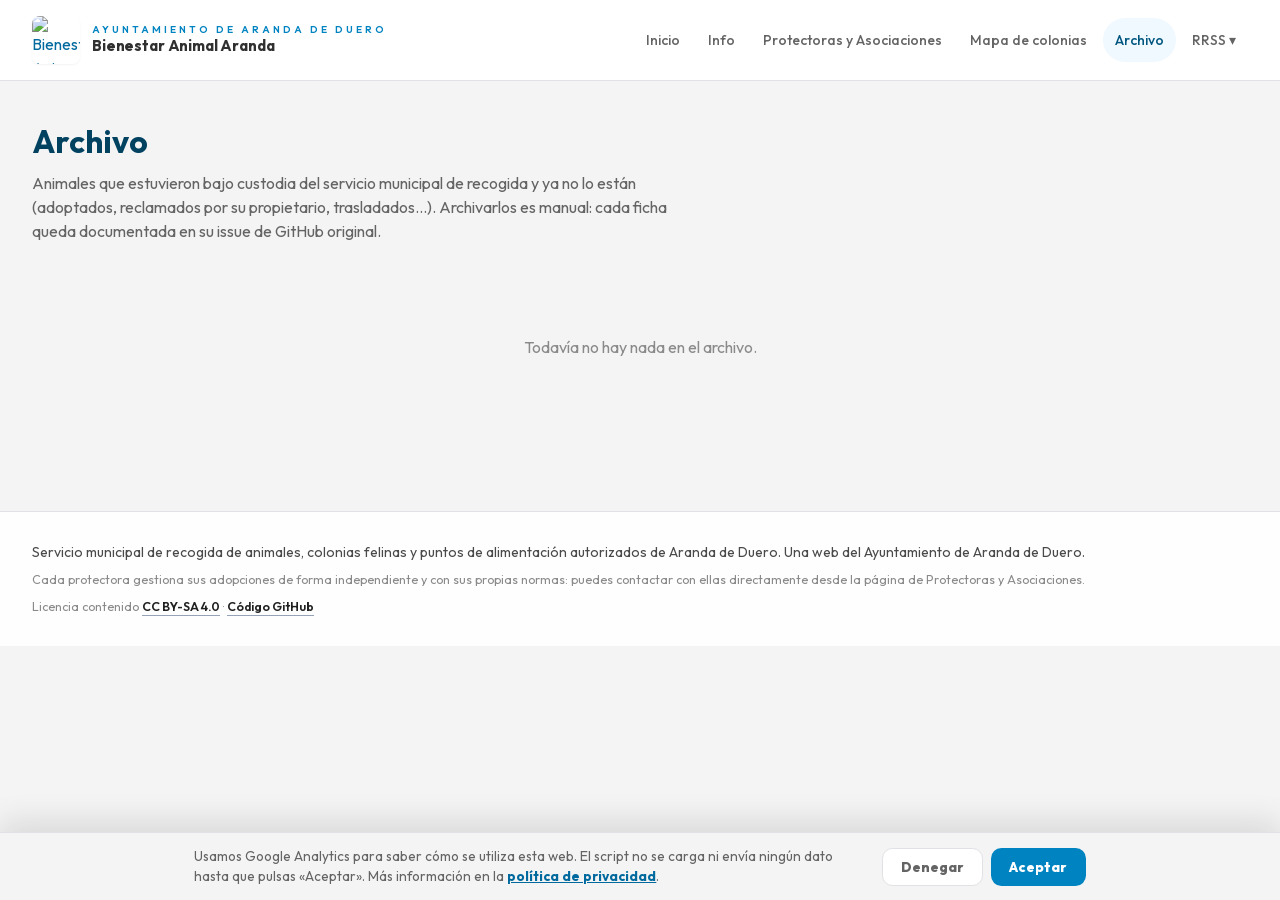
==== archivo/index.html @ dad3f27c "Añadir espacio entre el menú y el recuadro del servicio municipal en la portada Sube styles.css a ?v" ====
<!doctype html>
<html lang="es">
<head>
  <meta charset="utf-8">
  <meta name="viewport" content="width=device-width, initial-scale=1">
  <meta name="theme-color" content="#0083c1">
  <base href="../">
  <title>Archivo de animales recogidos — Bienestar Animal Aranda</title>
  <meta name="description" content="Animales que estuvieron bajo custodia del servicio municipal de recogida de Aranda de Duero y ya no lo están: adoptados, reclamados o trasladados.">
  <link rel="canonical" href="https://bienestaranimal.arandadeduero.dev/archivo/">
  <meta property="og:type" content="website">
  <meta property="og:site_name" content="Bienestar Animal Aranda">
  <meta property="og:locale" content="es_ES">
  <meta property="og:title" content="Archivo de animales recogidos — Bienestar Animal Aranda">
  <meta property="og:description" content="Animales que estuvieron bajo custodia del servicio municipal de recogida de Aranda de Duero y ya no lo están: adoptados, reclamados o trasladados.">
  <meta property="og:url" content="https://bienestaranimal.arandadeduero.dev/archivo/">
  <meta property="og:image" content="https://bienestaranimal.arandadeduero.dev/img/og.jpg?v=4">
  <meta property="og:image:width" content="1200">
  <meta property="og:image:height" content="630">
  <meta property="og:image:type" content="image/jpeg">
  <meta property="og:image:alt" content="Bienestar Animal Aranda, del Ayuntamiento de Aranda de Duero: recogida de animales, colonias felinas y puntos de alimentación autorizados. Un cachorro y un gatito jugando.">
  <meta name="twitter:card" content="summary_large_image">
  <meta name="twitter:title" content="Archivo de animales recogidos — Bienestar Animal Aranda">
  <meta name="twitter:description" content="Animales que estuvieron bajo custodia del servicio municipal de recogida de Aranda de Duero y ya no lo están: adoptados, reclamados o trasladados.">
  <meta name="twitter:image" content="https://bienestaranimal.arandadeduero.dev/img/og.jpg?v=4">
  <meta name="twitter:image:alt" content="Bienestar Animal Aranda, del Ayuntamiento de Aranda de Duero: recogida de animales, colonias felinas y puntos de alimentación autorizados. Un cachorro y un gatito jugando.">
  <link rel="icon" href="img/logo-web.jpg">
  <link rel="preload" href="fonts/outfit-latin.woff2?v=1" as="font" type="font/woff2" crossorigin>
  <link rel="stylesheet" href="styles.css?v=26">
  <script type="application/ld+json">
  {
    "@context": "https://schema.org",
    "@type": "BreadcrumbList",
    "itemListElement": [
      { "@type": "ListItem", "position": 1, "name": "Inicio", "item": "https://bienestaranimal.arandadeduero.dev/" },
      { "@type": "ListItem", "position": 2, "name": "Archivo", "item": "https://bienestaranimal.arandadeduero.dev/archivo/" }
    ]
  }
  </script>
</head>
<body>
  <header class="topbar">
    <div class="container topbar__inner">
      <a class="brand" href="./">
        <img class="brand__logo" src="img/logo-web.jpg" alt="Bienestar Animal Aranda" width="48" height="48">
        <span class="brand__text">
          <span class="brand__kicker">Ayuntamiento de Aranda de Duero</span>
          <span class="brand__title">Bienestar Animal Aranda</span>
        </span>
      </a>
      <button class="nav-toggle" aria-label="Abrir menú" aria-expanded="false" aria-controls="mainnav">☰</button>
      <nav class="mainnav" id="mainnav" aria-label="Menú principal">
        <a href="./">Inicio</a>
        <a href="info/">Info</a>
        <a href="protectoras/">Protectoras y Asociaciones</a>
        <a href="mapa-colonias/">Mapa de colonias</a>
        <a href="archivo/" class="is-active">Archivo</a>
        <div class="nav-dropdown" data-nav-dropdown>
          <button class="nav-dropdown__toggle" type="button" aria-haspopup="true" aria-expanded="false">RRSS ▾</button>
          <div class="nav-dropdown__menu">
            <a href="https://www.instagram.com/ayuntamientoarandadeduero" target="_blank" rel="noopener">📷 Instagram</a>
            <a href="https://www.facebook.com/aytoarandadeduero" target="_blank" rel="noopener">📘 Facebook</a>
          </div>
        </div>
      </nav>
    </div>
  </header>

  <div class="container">
    <h1 class="page-title">Archivo</h1>
    <p class="page-lead">Animales que estuvieron bajo custodia del servicio municipal de recogida
       y ya no lo están (adoptados, reclamados por su propietario, trasladados...). Archivarlos es
       manual: cada ficha queda documentada en su issue de GitHub original.</p>
  </div>

  <main class="container">
    <ul id="archivo-list" class="archivo-list" aria-label="Fichas archivadas"></ul>
    <p id="archivo-empty" class="empty" hidden>Todavía no hay nada en el archivo.</p>
  </main>

  <footer class="site-footer">
    <div class="container site-footer__inner">
      <p>Servicio municipal de recogida de animales, colonias felinas y puntos de alimentación autorizados
         de Aranda de Duero. Una web del Ayuntamiento de Aranda de Duero.</p>
      <p class="fineprint">Cada protectora gestiona sus adopciones de forma independiente y con sus propias normas:
         puedes contactar con ellas directamente desde la página de Protectoras y Asociaciones.</p>
      <p class="fineprint">Licencia contenido <a href="https://creativecommons.org/licenses/by-sa/4.0/deed.es" target="_blank" rel="noopener">CC BY-SA 4.0</a>
         · <a href="https://github.com/arandadeduero/bienestaranimal" target="_blank" rel="noopener">Código GitHub</a></p>
    </div>
  </footer>

  <div class="analytics-consent" data-analytics-consent role="region" aria-label="Aviso de privacidad y analítica" hidden>
    <p class="analytics-consent-text">
      Usamos Google Analytics para saber cómo se utiliza esta web. El script no se carga ni envía ningún dato hasta que pulsas «Aceptar». Más información en la
      <a href="https://www.arandadeduero.es/politica-privacidad/" target="_blank" rel="noopener">política de privacidad</a>.
    </p>
    <div class="analytics-consent-actions">
      <button class="analytics-consent-btn analytics-consent-deny" type="button" data-analytics-consent-deny>Denegar</button>
      <button class="analytics-consent-btn analytics-consent-accept" type="button" data-analytics-consent-accept>Aceptar</button>
    </div>
  </div>

  <script src="archivo.js?v=3" defer></script>
  <script src="nav.js?v=5" defer></script>
  <script src="analytics.js?v=2" defer></script>
</body>
</html>
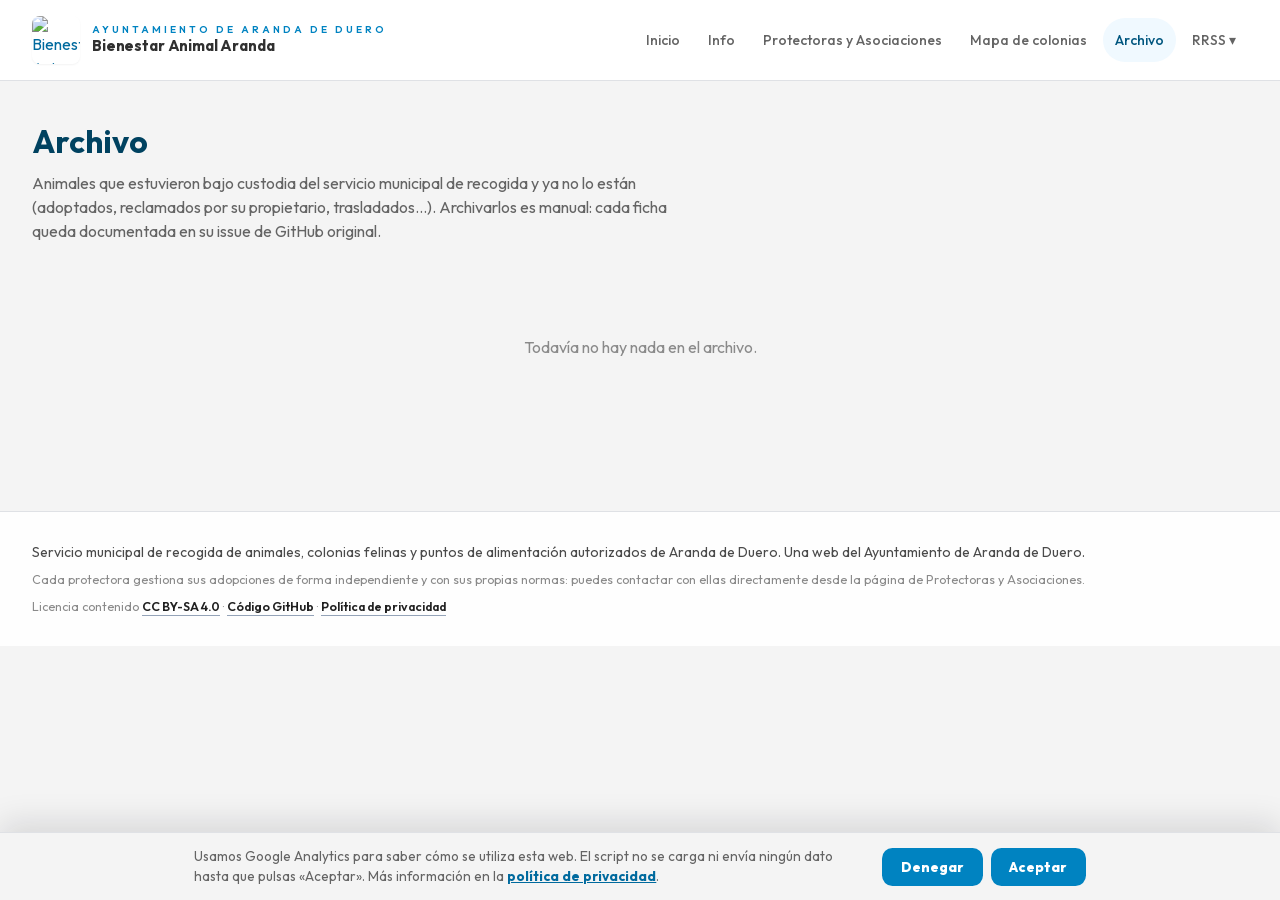
==== commit 291b8ead: "Enlace a la política de privacidad en el pie e igualar los botones del aviso de cookies Aceptar y De" ====
--- a/archivo/index.html
+++ b/archivo/index.html
@@ -26,7 +26,7 @@
   <meta name="twitter:image:alt" content="Bienestar Animal Aranda, del Ayuntamiento de Aranda de Duero: recogida de animales, colonias felinas y puntos de alimentación autorizados. Un cachorro y un gatito jugando.">
   <link rel="icon" href="img/logo-web.jpg">
   <link rel="preload" href="fonts/outfit-latin.woff2?v=1" as="font" type="font/woff2" crossorigin>
-  <link rel="stylesheet" href="styles.css?v=26">
+  <link rel="stylesheet" href="styles.css?v=27">
   <script type="application/ld+json">
   {
     "@context": "https://schema.org",
@@ -85,7 +85,8 @@
       <p class="fineprint">Cada protectora gestiona sus adopciones de forma independiente y con sus propias normas:
          puedes contactar con ellas directamente desde la página de Protectoras y Asociaciones.</p>
       <p class="fineprint">Licencia contenido <a href="https://creativecommons.org/licenses/by-sa/4.0/deed.es" target="_blank" rel="noopener">CC BY-SA 4.0</a>
-         · <a href="https://github.com/arandadeduero/bienestaranimal" target="_blank" rel="noopener">Código GitHub</a></p>
+         · <a href="https://github.com/arandadeduero/bienestaranimal" target="_blank" rel="noopener">Código GitHub</a>
+         · <a href="https://www.arandadeduero.es/politica-privacidad/" target="_blank" rel="noopener">Política de privacidad</a></p>
     </div>
   </footer>
 
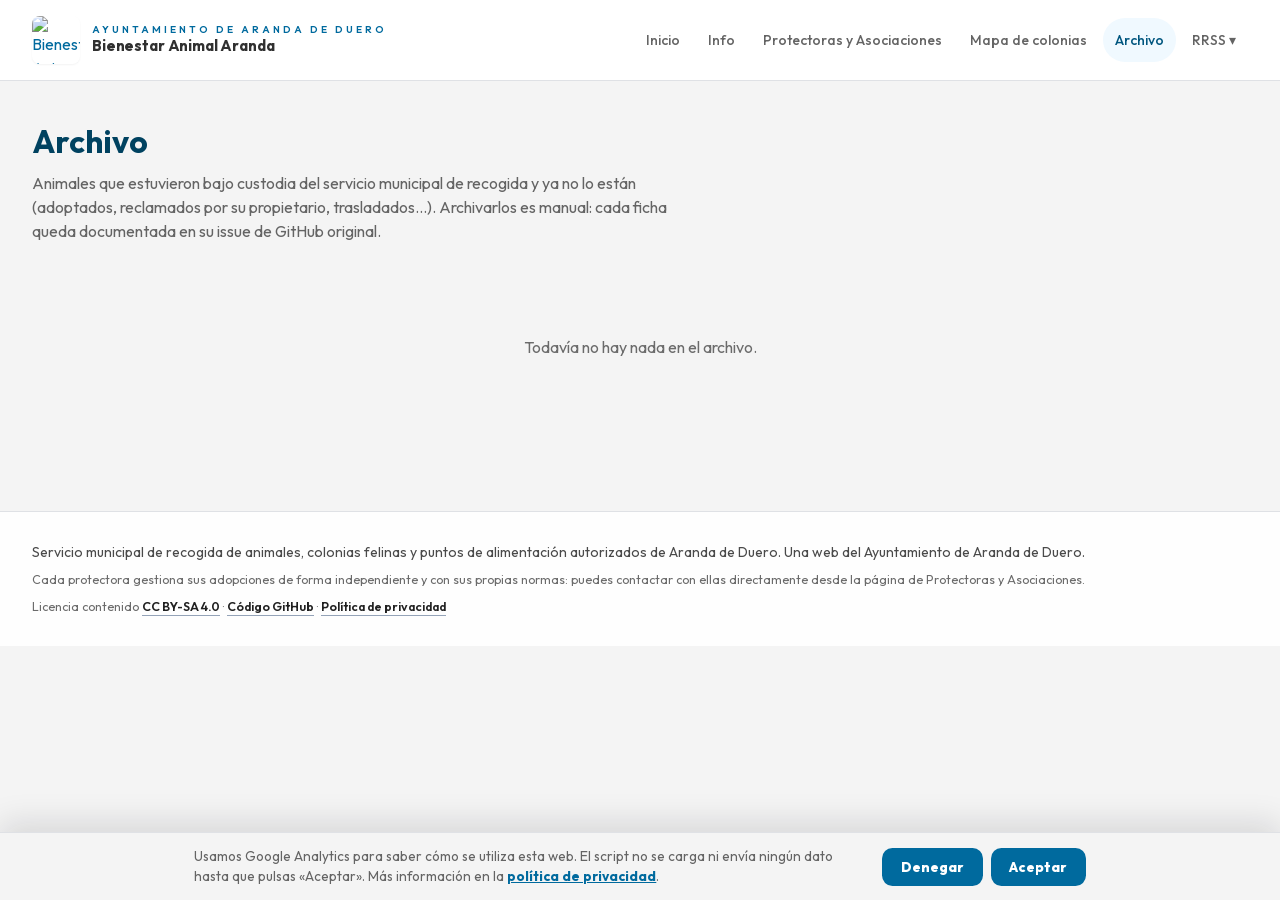
==== commit ed4f2e94: "Mejorar contraste de colores y evitar el salto del pie en Protectoras - --slate-500 a #6b6b6b, rótul" ====
--- a/archivo/index.html
+++ b/archivo/index.html
@@ -26,7 +26,7 @@
   <meta name="twitter:image:alt" content="Bienestar Animal Aranda, del Ayuntamiento de Aranda de Duero: recogida de animales, colonias felinas y puntos de alimentación autorizados. Un cachorro y un gatito jugando.">
   <link rel="icon" href="img/logo-web.jpg">
   <link rel="preload" href="fonts/outfit-latin.woff2?v=1" as="font" type="font/woff2" crossorigin>
-  <link rel="stylesheet" href="styles.css?v=27">
+  <link rel="stylesheet" href="styles.css?v=28">
   <script type="application/ld+json">
   {
     "@context": "https://schema.org",
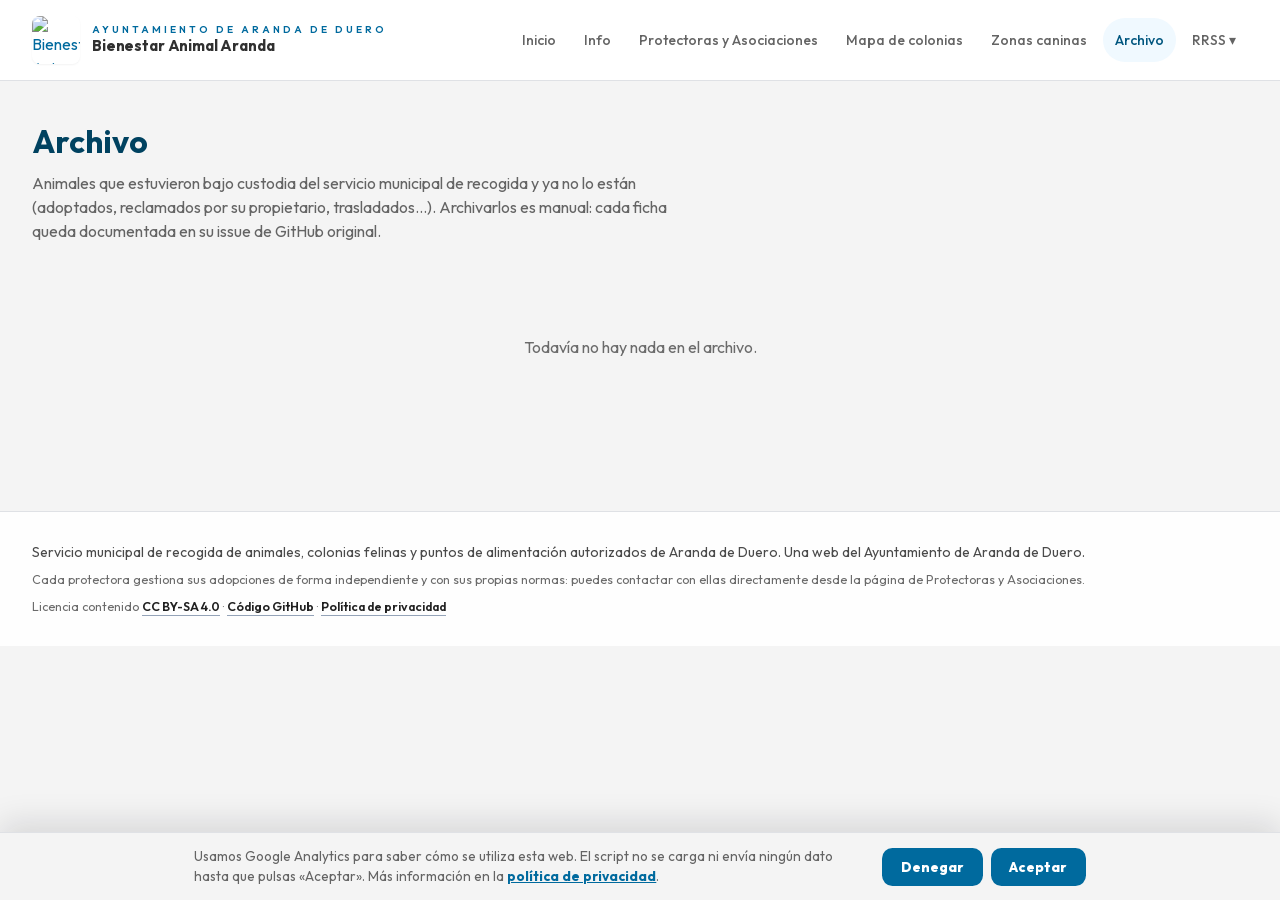
==== commit 1e7c0904: "Añadir la pestaña de zonas de esparcimiento canino Nueva página /zonas-caninas con mapa (base gris d" ====
--- a/archivo/index.html
+++ b/archivo/index.html
@@ -7,14 +7,14 @@
   <base href="../">
   <title>Archivo de animales recogidos — Bienestar Animal Aranda</title>
   <meta name="description" content="Animales que estuvieron bajo custodia del servicio municipal de recogida de Aranda de Duero y ya no lo están: adoptados, reclamados o trasladados.">
-  <link rel="canonical" href="https://bienestaranimal.arandadeduero.dev/archivo/">
+  <link rel="canonical" href="https://bienestaranimal.arandadeduero.es/archivo/">
   <meta property="og:type" content="website">
   <meta property="og:site_name" content="Bienestar Animal Aranda">
   <meta property="og:locale" content="es_ES">
   <meta property="og:title" content="Archivo de animales recogidos — Bienestar Animal Aranda">
   <meta property="og:description" content="Animales que estuvieron bajo custodia del servicio municipal de recogida de Aranda de Duero y ya no lo están: adoptados, reclamados o trasladados.">
-  <meta property="og:url" content="https://bienestaranimal.arandadeduero.dev/archivo/">
-  <meta property="og:image" content="https://bienestaranimal.arandadeduero.dev/img/og.jpg?v=4">
+  <meta property="og:url" content="https://bienestaranimal.arandadeduero.es/archivo/">
+  <meta property="og:image" content="https://bienestaranimal.arandadeduero.es/img/og.jpg?v=4">
   <meta property="og:image:width" content="1200">
   <meta property="og:image:height" content="630">
   <meta property="og:image:type" content="image/jpeg">
@@ -22,7 +22,7 @@
   <meta name="twitter:card" content="summary_large_image">
   <meta name="twitter:title" content="Archivo de animales recogidos — Bienestar Animal Aranda">
   <meta name="twitter:description" content="Animales que estuvieron bajo custodia del servicio municipal de recogida de Aranda de Duero y ya no lo están: adoptados, reclamados o trasladados.">
-  <meta name="twitter:image" content="https://bienestaranimal.arandadeduero.dev/img/og.jpg?v=4">
+  <meta name="twitter:image" content="https://bienestaranimal.arandadeduero.es/img/og.jpg?v=4">
   <meta name="twitter:image:alt" content="Bienestar Animal Aranda, del Ayuntamiento de Aranda de Duero: recogida de animales, colonias felinas y puntos de alimentación autorizados. Un cachorro y un gatito jugando.">
   <link rel="icon" href="img/logo-web.jpg">
   <link rel="preload" href="fonts/outfit-latin.woff2?v=1" as="font" type="font/woff2" crossorigin>
@@ -32,8 +32,8 @@
     "@context": "https://schema.org",
     "@type": "BreadcrumbList",
     "itemListElement": [
-      { "@type": "ListItem", "position": 1, "name": "Inicio", "item": "https://bienestaranimal.arandadeduero.dev/" },
-      { "@type": "ListItem", "position": 2, "name": "Archivo", "item": "https://bienestaranimal.arandadeduero.dev/archivo/" }
+      { "@type": "ListItem", "position": 1, "name": "Inicio", "item": "https://bienestaranimal.arandadeduero.es/" },
+      { "@type": "ListItem", "position": 2, "name": "Archivo", "item": "https://bienestaranimal.arandadeduero.es/archivo/" }
     ]
   }
   </script>
@@ -54,6 +54,7 @@
         <a href="info/">Info</a>
         <a href="protectoras/">Protectoras y Asociaciones</a>
         <a href="mapa-colonias/">Mapa de colonias</a>
+        <a href="zonas-caninas/">Zonas caninas</a>
         <a href="archivo/" class="is-active">Archivo</a>
         <div class="nav-dropdown" data-nav-dropdown>
           <button class="nav-dropdown__toggle" type="button" aria-haspopup="true" aria-expanded="false">RRSS ▾</button>
